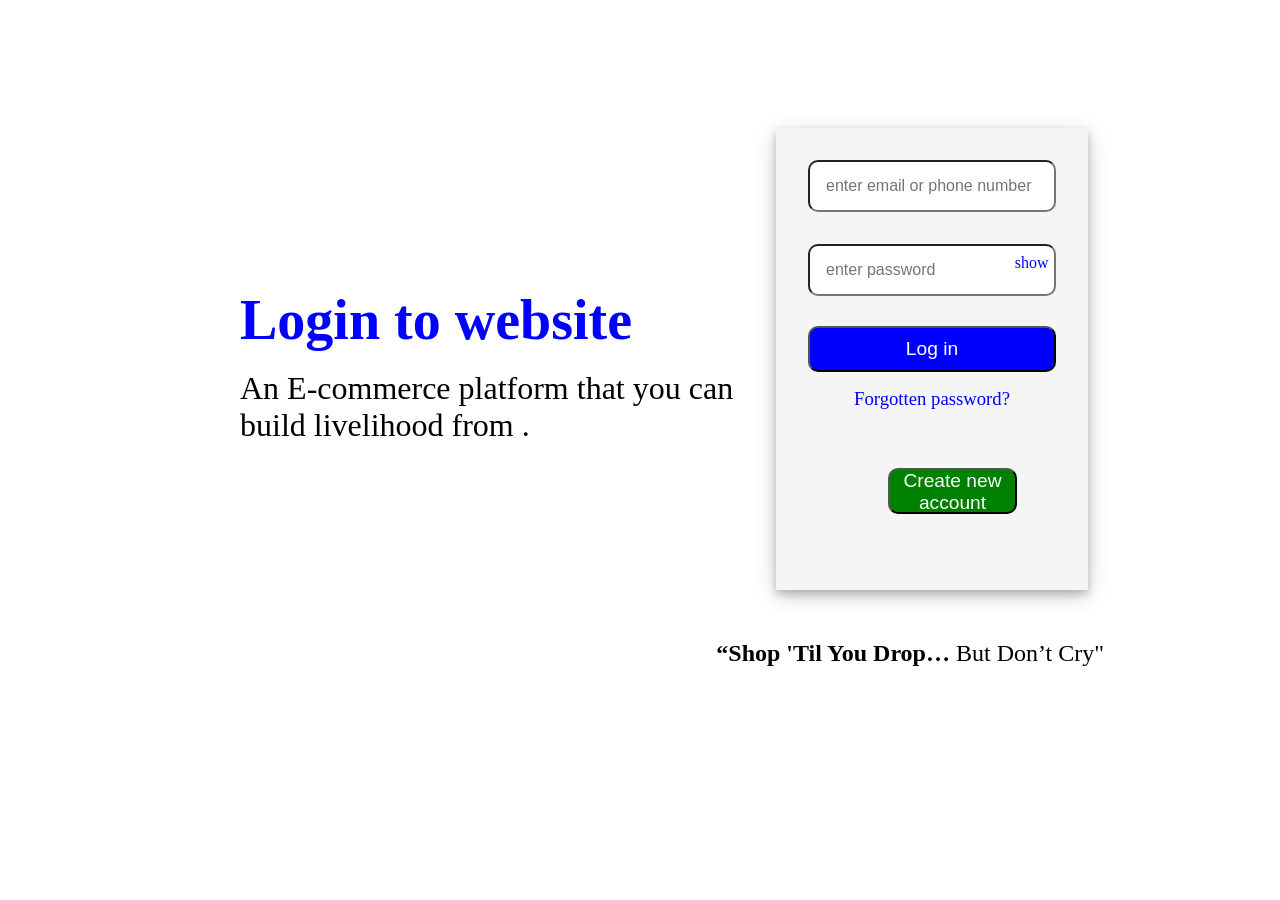
==== login.html @ 85be1a3a "web commit" ====
<!DOCTYPE html>
<html lang="en">

<head>
    <meta charset="UTF-8">
    <meta name="viewport" content="width=device-width, initial-scale=1.0">
    <title>login page</title>
    <link rel="stylesheet" href="login.css">
</head>

<body>

    <section class="left">
        <h1>Login to website</h1> <br>
        <h2>An E-commerce platform that you can <br>build livelihood from .</h2>
    </section>
    <form action="./main.html">
        <section class="right">
            <div class="content">
                <input type="text" placeholder="enter email or phone number"> <br>
                <span></span>
                <div id="show">
                    <input type="password" placeholder="enter password"> <br>
                    <h3 class="pshow">show</h3>
                </div>
                <span></span>
                <button>Log in</button> <br>
                <span></span>
                <h3>Forgotten password?</h3> <br>
                <a href="./signup.html"><button class="create">Create new account</button></a>
            </div>
            <p><b>“Shop 'Til You Drop…</b> But Don’t Cry"</p>
        </section>
    </form>
    <script src="./login.js"></script>
</body>

</html>
---- login.css ----
*{
    margin: 0;
    padding: 0;
    box-sizing: border-box;
}
.left{
    display: flex; 
     justify-content: flex-start;
    position: absolute;
    display: block;
    margin-left: 15rem;
    margin-top: 10rem;
}

.right{
    display: flex;
    justify-content: flex-end;
    margin-right: 2rem;
    margin-top: 8rem;

}
h3{
    margin-top: 1rem;
    color: blue;
    font-weight: 300;
    text-align: center;
}
p{
    position: absolute;
    margin-top: 32rem;
    margin-right: 9rem;
    font-size: 1.5rem;
}
h1{
    font-size: 3.5rem;
    color: blue;
}
h2{
    font-size: 2rem;
    font-weight: 100;
}

.content{
    background-color: whitesmoke;
    margin-right: 10rem;
    width: 25%;
    padding: 0rem 2rem;
    box-shadow: 0 4px 8px 0 rgba(0,0,0,0.2), 0 6px 20px 0 rgba(0,0,0,0.19);
    position: relative;
    
}

#show{
    width: 100%;
    height: 16%;
    position: relative;
}
.pshow{
    margin: 0;
    padding: 0;
    font-size: 1rem;
    position: absolute;
    right:3%;
    top: 57%;
}
input{
    width: 100%;
    height: 10%;
    padding: 1.5rem 1rem;
    margin-top: 2rem;
    font-size: 1rem;
    border-radius: 10px;
    
}
input:scope{
    border: 2px solid blue;
}

button{
    width: 100%;
    margin-top: 2.5rem;
    height: 10%;
    background-color: blue;
    color: white;
    font-size: 1.2rem;
    font-weight: 500;
    border-radius: 10px;
}
.create{
    width: 52%;
    margin-bottom: 3rem;
    background-color: green;
    margin-left: 5rem;
}

button:active{
    background-color: cadetblue;
}
span{
    color: red;
}
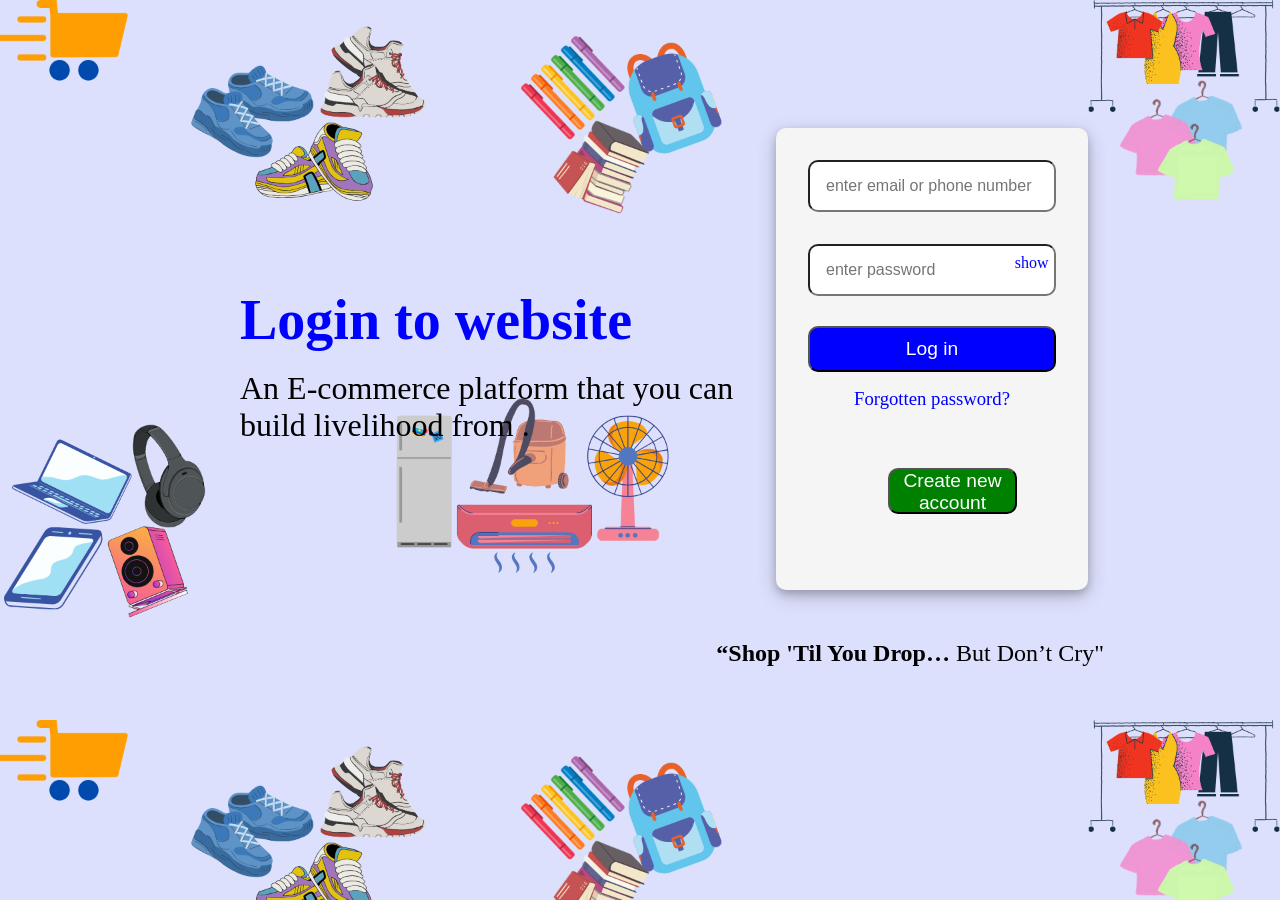
==== commit 2586af73: "update" ====
--- a/login.html
+++ b/login.html
@@ -14,6 +14,7 @@
         <h1>Login to website</h1> <br>
         <h2>An E-commerce platform that you can <br>build livelihood from .</h2>
     </section>
+    
     <form action="./main.html">
         <section class="right">
             <div class="content">
--- a/login.css
+++ b/login.css
@@ -2,6 +2,10 @@
     margin: 0;
     padding: 0;
     box-sizing: border-box;
+}
+body{
+    background-image: url(./images/loginimg.png);
+    background-size: cover;
 }
 .left{
     display: flex; 
@@ -47,6 +51,7 @@
     padding: 0rem 2rem;
     box-shadow: 0 4px 8px 0 rgba(0,0,0,0.2), 0 6px 20px 0 rgba(0,0,0,0.19);
     position: relative;
+    border-radius: 10px;
     
 }
 
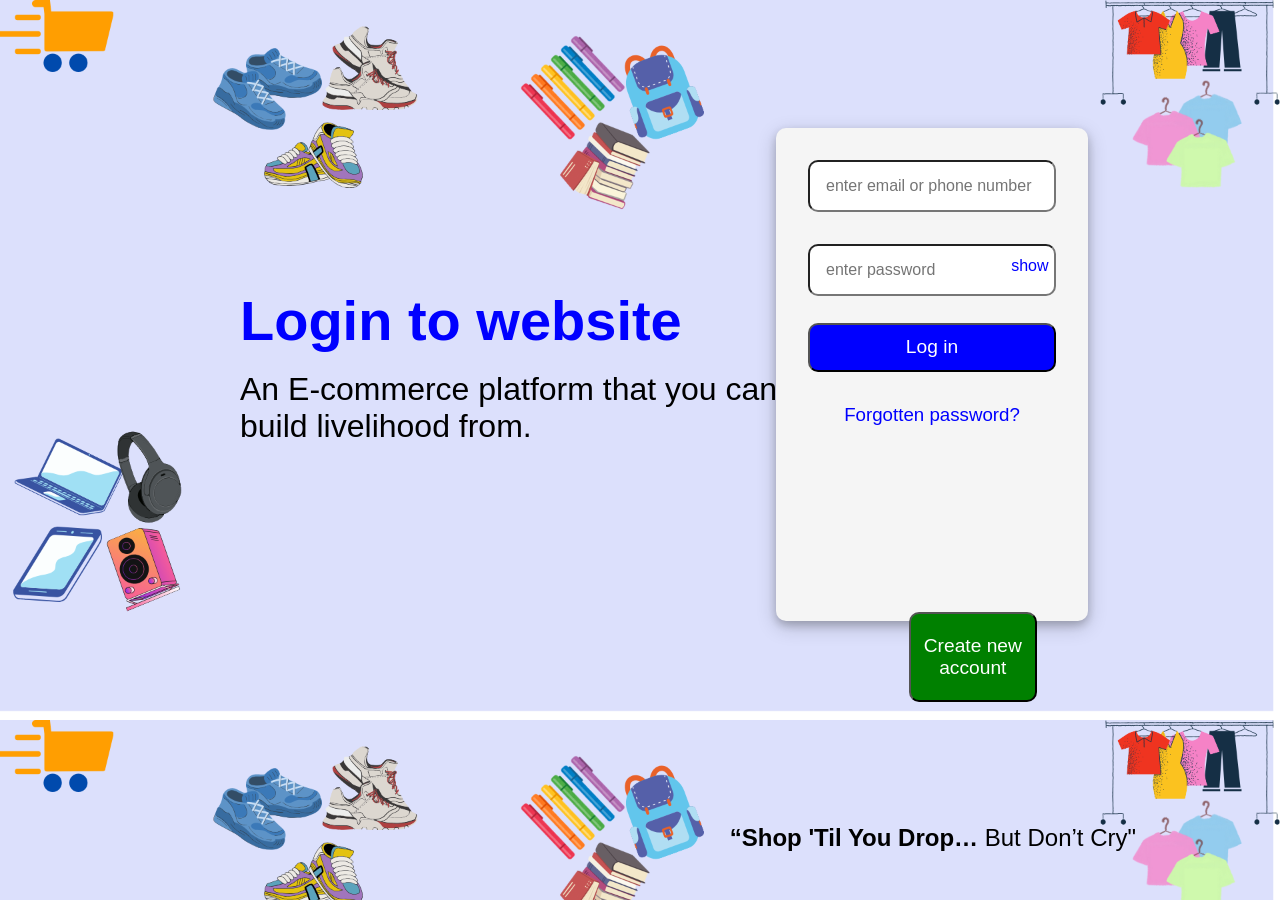
==== commit 12e1a0d1: "update" ====
--- a/login.html
+++ b/login.html
@@ -12,7 +12,7 @@
 
     <section class="left">
         <h1>Login to website</h1> <br>
-        <h2>An E-commerce platform that you can <br>build livelihood from .</h2>
+        <h2>An E-commerce platform that you can <br>build livelihood from.</h2>
     </section>
     
     <form action="./main.html">
@@ -28,11 +28,12 @@
                 <button>Log in</button> <br>
                 <span></span>
                 <h3>Forgotten password?</h3> <br>
-                <a href="./signup.html"><button class="create">Create new account</button></a>
+                <!-- <i class="fa-solid fa-cart-shopping"></i> -->
             </div>
             <p><b>“Shop 'Til You Drop…</b> But Don’t Cry"</p>
         </section>
     </form>
+    <a href="./signup.html"><button class="create">Create new account</button></a>
     <script src="./login.js"></script>
 </body>
 
--- a/login.css
+++ b/login.css
@@ -2,6 +2,8 @@
     margin: 0;
     padding: 0;
     box-sizing: border-box;
+    font-family: Verdana, Geneva, Tahoma, sans-serif;
+    
 }
 body{
     background-image: url(./images/loginimg.png);
@@ -24,15 +26,15 @@
 
 }
 h3{
-    margin-top: 1rem;
+    margin-top: 2rem;
     color: blue;
     font-weight: 300;
     text-align: center;
 }
 p{
     position: absolute;
-    margin-top: 32rem;
-    margin-right: 9rem;
+    bottom: 3rem;
+    right: 9rem;
     font-size: 1.5rem;
 }
 h1{
@@ -45,12 +47,13 @@
 }
 
 .content{
+    position: relative;
     background-color: whitesmoke;
     margin-right: 10rem;
     width: 25%;
     padding: 0rem 2rem;
     box-shadow: 0 4px 8px 0 rgba(0,0,0,0.2), 0 6px 20px 0 rgba(0,0,0,0.19);
-    position: relative;
+    height: 30.8rem;
     border-radius: 10px;
     
 }
@@ -83,7 +86,7 @@
 
 button{
     width: 100%;
-    margin-top: 2.5rem;
+    margin-top: 2rem;
     height: 10%;
     background-color: blue;
     color: white;
@@ -92,10 +95,11 @@
     border-radius: 10px;
 }
 .create{
-    width: 52%;
-    margin-bottom: 3rem;
+    position: absolute;
+    width: 10%;
     background-color: green;
-    margin-left: 5rem;
+    right: 19%;
+    bottom: 22%;
 }
 
 button:active{
